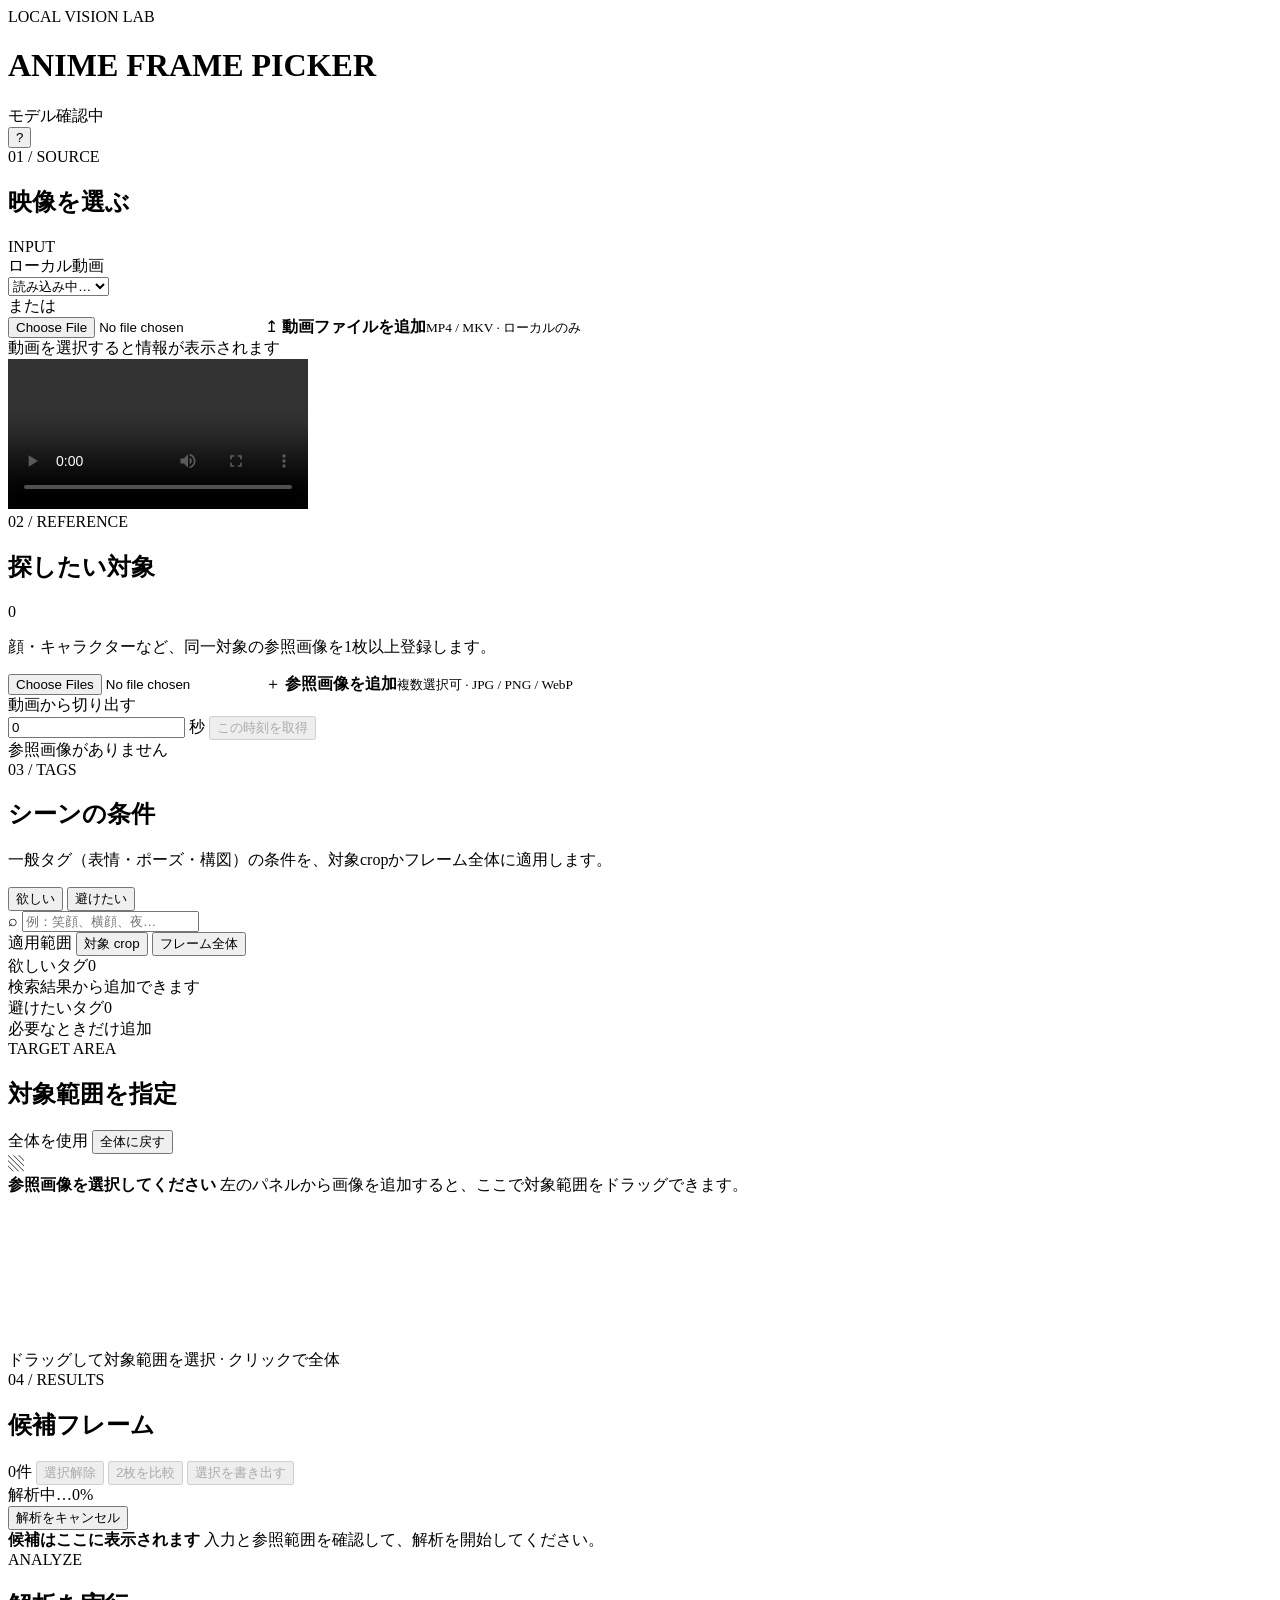
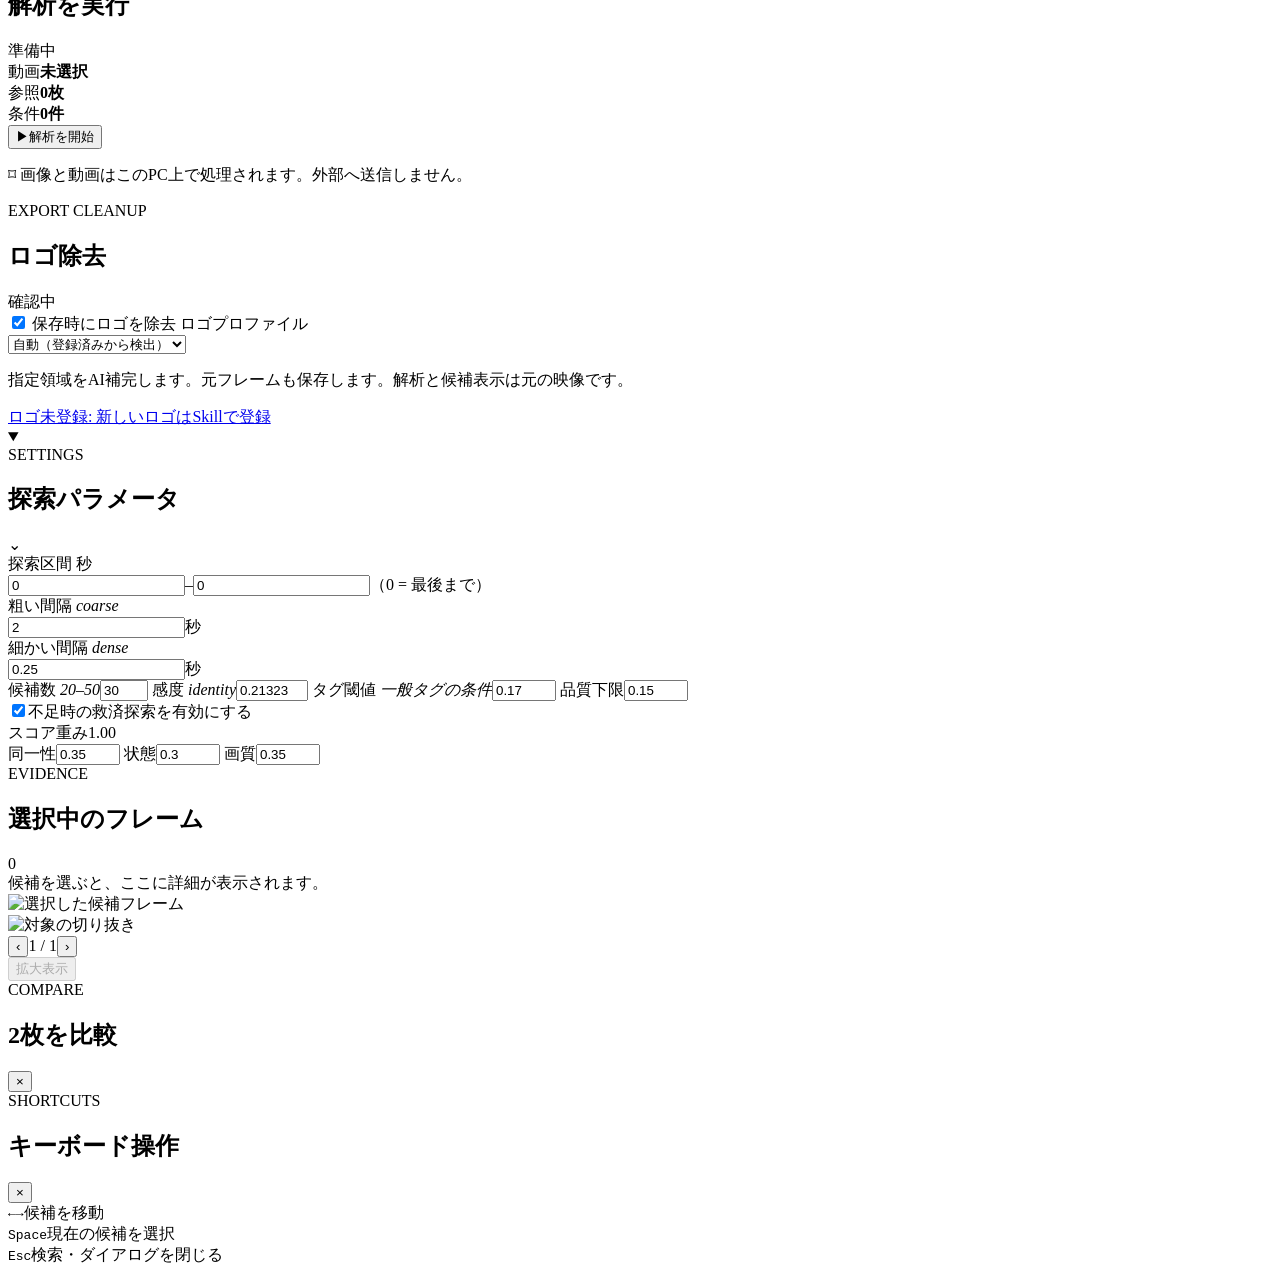
==== anime_picker/static/index.html @ 6649b1df "Initial public release" ====
<!doctype html>
<html lang="ja">
<head>
  <meta charset="utf-8">
  <meta name="viewport" content="width=device-width, initial-scale=1">
  <meta name="theme-color" content="#0d0d13">
  <title>ANIME FRAME PICKER</title>
  <link rel="stylesheet" href="/static/style.css">
</head>
<body>
  <div class="app-shell">
    <header class="topbar">
      <div class="brand-lockup">
        <div class="brand-mark" aria-hidden="true"><span></span><span></span><span></span></div>
        <div>
          <div class="eyebrow">LOCAL VISION LAB</div>
          <h1>ANIME FRAME PICKER</h1>
        </div>
      </div>
      <div class="topbar-actions">
        <div id="modelStatus" class="status-pill status-loading"><span class="status-dot"></span><span>モデル確認中</span></div>
        <button id="shortcutButton" class="icon-button" type="button" title="キーボードショートカット" aria-label="キーボードショートカット">?</button>
      </div>
    </header>

    <div id="globalNotice" class="global-notice hidden" role="status"></div>

    <main class="workspace">
      <aside class="left-rail panel-stack" aria-label="入力設定">
        <section class="panel source-panel">
          <div class="panel-heading">
            <div>
              <div class="section-kicker">01 / SOURCE</div>
              <h2>映像を選ぶ</h2>
            </div>
            <span class="step-badge">INPUT</span>
          </div>
          <label class="field-label" for="videoSelect">ローカル動画</label>
          <div class="select-wrap">
            <select id="videoSelect" aria-label="動画を選択">
              <option value="">読み込み中…</option>
            </select>
          </div>
          <div class="or-divider"><span>または</span></div>
          <label class="file-drop compact" for="videoFile">
            <input id="videoFile" type="file" accept="video/mp4,video/x-matroska,.mp4,.mkv">
            <span class="file-icon" aria-hidden="true">↥</span>
            <span><strong>動画ファイルを追加</strong><small>MP4 / MKV · ローカルのみ</small></span>
          </label>
          <div id="videoMeta" class="meta-card muted">動画を選択すると情報が表示されます</div>
          <video id="videoPreview" class="video-preview hidden" controls preload="metadata"></video>
        </section>

        <section class="panel reference-panel">
          <div class="panel-heading">
            <div>
              <div class="section-kicker">02 / REFERENCE</div>
              <h2>探したい対象</h2>
            </div>
            <span id="referenceCount" class="count-badge">0</span>
          </div>
          <p class="panel-help">顔・キャラクターなど、同一対象の参照画像を1枚以上登録します。</p>
          <label class="file-drop" for="referenceFiles">
            <input id="referenceFiles" type="file" accept="image/*" multiple>
            <span class="file-icon" aria-hidden="true">＋</span>
            <span><strong>参照画像を追加</strong><small>複数選択可 · JPG / PNG / WebP</small></span>
          </label>
          <div class="timestamp-row">
            <label class="field-label" for="referenceTime">動画から切り出す</label>
            <div class="inline-controls">
              <input id="referenceTime" class="number-input" type="number" min="0" step="0.1" value="0" aria-label="参照画像の時刻（秒）">
              <span class="unit">秒</span>
              <button id="captureReference" class="ghost-button" type="button" disabled>この時刻を取得</button>
            </div>
          </div>
          <div id="referenceList" class="reference-list empty-state">参照画像がありません</div>
        </section>

        <section class="panel tag-panel">
          <div class="panel-heading">
            <div>
              <div class="section-kicker">03 / TAGS</div>
              <h2>シーンの条件</h2>
            </div>
          </div>
          <p class="panel-help tag-help">一般タグ（表情・ポーズ・構図）の条件を、対象cropかフレーム全体に適用します。</p>
          <div class="tag-intent-tabs" role="tablist" aria-label="タグ条件">
            <button id="wantedTab" class="tag-tab active" type="button" role="tab" aria-selected="true">欲しい</button>
            <button id="avoidedTab" class="tag-tab" type="button" role="tab" aria-selected="false">避けたい</button>
          </div>
          <div class="tag-search-wrap">
            <span class="search-glyph" aria-hidden="true">⌕</span>
            <input id="tagSearch" type="search" autocomplete="off" placeholder="例：笑顔、横顔、夜…" aria-label="タグを検索">
            <span id="tagSearchSpinner" class="mini-spinner hidden" aria-hidden="true"></span>
          </div>
          <div class="scope-row" role="group" aria-label="タグの適用範囲">
            <span class="scope-label">適用範囲</span>
            <button class="scope-button active" data-scope="subject" type="button" title="参照画像から指定した対象cropに適用">対象 crop</button>
            <button class="scope-button" data-scope="frame" type="button" title="映像のフレーム全体に適用">フレーム全体</button>
          </div>
          <div id="tagSuggestions" class="tag-suggestions hidden" role="listbox"></div>
          <div id="tagWarning" class="inline-warning hidden" role="alert"></div>
          <div class="tag-bucket">
            <div class="bucket-title"><span id="bucketTitle">欲しいタグ</span><span id="wantedCount" class="subtle-count">0</span></div>
            <div id="wantedTags" class="chips"><span class="chips-empty">検索結果から追加できます</span></div>
          </div>
          <div class="tag-bucket avoided-bucket">
            <div class="bucket-title"><span>避けたいタグ</span><span id="avoidedCount" class="subtle-count">0</span></div>
            <div id="avoidedTags" class="chips"><span class="chips-empty">必要なときだけ追加</span></div>
          </div>
        </section>
      </aside>

      <section class="center-stage" aria-label="参照範囲と解析結果">
        <section class="panel crop-panel">
          <div class="panel-heading crop-heading">
            <div>
              <div class="section-kicker">TARGET AREA</div>
              <h2>対象範囲を指定</h2>
            </div>
            <div class="crop-actions">
              <span id="cropReadout" class="readout">全体を使用</span>
              <button id="resetCrop" class="text-button" type="button">全体に戻す</button>
            </div>
          </div>
          <div id="cropEmpty" class="canvas-empty">
            <div class="empty-icon" aria-hidden="true">▧</div>
            <strong>参照画像を選択してください</strong>
            <span>左のパネルから画像を追加すると、ここで対象範囲をドラッグできます。</span>
          </div>
          <div id="cropStage" class="crop-stage hidden">
            <canvas id="referenceCanvas" aria-label="参照画像の対象範囲選択"></canvas>
            <div class="crop-hint">ドラッグして対象範囲を選択 · クリックで全体</div>
          </div>
          <div id="selectedReferenceName" class="selected-reference hidden"></div>
        </section>

        <section id="resultsPanel" class="panel results-panel">
          <div class="panel-heading results-heading">
            <div>
              <div class="section-kicker">04 / RESULTS</div>
              <h2>候補フレーム</h2>
            </div>
            <div class="results-actions">
              <span id="resultCount" class="result-count">0件</span>
              <button id="clearSelection" class="text-button" type="button" disabled>選択解除</button>
              <button id="compareButton" class="ghost-button" type="button" disabled>2枚を比較</button>
              <button id="exportButton" class="primary-button small" type="button" disabled>選択を書き出す</button>
            </div>
          </div>
          <div id="progressArea" class="progress-area hidden" aria-live="polite">
            <div class="progress-topline"><span id="progressMessage">解析中…</span><span id="progressPercent">0%</span></div>
            <div class="progress-track"><div id="progressBar" class="progress-bar"></div></div>
            <button id="cancelJob" class="text-button danger" type="button">解析をキャンセル</button>
          </div>
          <div id="shortageNotice" class="shortage-notice hidden" role="status"></div>
          <div id="resultsEmpty" class="results-empty">
            <div class="results-empty-orb" aria-hidden="true"><span></span><span></span><span></span></div>
            <strong>候補はここに表示されます</strong>
            <span>入力と参照範囲を確認して、解析を開始してください。</span>
          </div>
          <div id="resultsGrid" class="results-grid hidden" aria-live="polite"></div>
        </section>
      </section>

      <aside class="right-rail panel-stack" aria-label="解析設定">
        <section class="panel analyze-panel">
          <div class="panel-heading">
            <div>
              <div class="section-kicker">ANALYZE</div>
              <h2>解析を実行</h2>
            </div>
            <span id="readyBadge" class="ready-badge">準備中</span>
          </div>
          <div class="analyze-summary">
            <div><span>動画</span><strong id="summaryVideo">未選択</strong></div>
            <div><span>参照</span><strong id="summaryReference">0枚</strong></div>
            <div><span>条件</span><strong id="summaryTags">0件</strong></div>
          </div>
          <button id="analyzeButton" class="primary-button analyze-button" type="button"><span class="play-icon">▶</span>解析を開始</button>
          <p class="privacy-note"><span class="lock-icon" aria-hidden="true">⌑</span> 画像と動画はこのPC上で処理されます。外部へ送信しません。</p>
        </section>

        <section class="panel logo-panel" aria-labelledby="logoRemovalTitle">
          <div class="panel-heading">
            <div>
              <div class="section-kicker">EXPORT CLEANUP</div>
              <h2 id="logoRemovalTitle">ロゴ除去</h2>
            </div>
            <span id="logoModelBadge" class="ready-badge">確認中</span>
          </div>
          <div class="logo-controls">
            <label class="check-row logo-check-row" for="logoRemovalToggle">
              <input id="logoRemovalToggle" type="checkbox" checked>
              <span class="checkmark"></span>
              <span>保存時にロゴを除去</span>
            </label>
            <label class="field-label logo-profile-label" for="logoProfileSelect">ロゴプロファイル</label>
            <div class="select-wrap logo-profile-wrap">
              <select id="logoProfileSelect" aria-describedby="logoProfileHint">
                <option value="">自動（登録済みから検出）</option>
              </select>
            </div>
            <p id="logoProfileHint" class="logo-hint">指定領域をAI補完します。元フレームも保存します。解析と候補表示は元の映像です。</p>
            <p id="logoProfileStatus" class="logo-profile-status" role="status"></p>
            <a id="logoProfileEmpty" class="logo-profile-empty hidden" href="/static/logo-help.html" target="_blank" rel="noopener">ロゴ未登録: 新しいロゴはSkillで登録</a>
          </div>
        </section>

        <details class="panel settings-panel" open>
          <summary class="panel-heading settings-summary">
            <div>
              <div class="section-kicker">SETTINGS</div>
              <h2>探索パラメータ</h2>
            </div>
            <span class="chevron" aria-hidden="true">⌄</span>
          </summary>
          <div class="settings-body">
            <div class="range-row">
              <label class="field-label" for="startTime">探索区間 <span class="label-hint">秒</span></label>
              <div class="two-inputs"><input id="startTime" type="number" min="0" step="0.1" value="0"><span>–</span><input id="endTime" type="number" min="0" step="0.1" value="0"><span class="unit">（0 = 最後まで）</span></div>
            </div>
            <div class="field-grid">
              <label><span>粗い間隔 <em>coarse</em></span><div class="input-with-unit"><input id="coarseStep" type="number" min="0.1" step="0.1" value="2"><span>秒</span></div></label>
              <label><span>細かい間隔 <em>dense</em></span><div class="input-with-unit"><input id="denseStep" type="number" min="0.01" step="0.01" value="0.25"><span>秒</span></div></label>
              <label><span>候補数 <em>20–50</em></span><input id="candidateCount" type="number" min="20" max="50" step="1" value="30"></label>
              <label><span>感度 <em>identity</em></span><input id="identityThreshold" type="number" min="0" max="1" step="0.001" value="0.213231"></label>
              <label><span>タグ閾値 <em>一般タグの条件</em></span><input id="tagThreshold" type="number" min="0" max="1" step="0.01" value="0.17" title="一般タグの条件に使う信頼度の下限"></label>
              <label><span>品質下限</span><input id="qualityMin" type="number" min="0" max="1" step="0.01" value="0.15"></label>
            </div>
            <label class="check-row"><input id="rescue" type="checkbox" checked><span class="checkmark"></span><span>不足時の救済探索を有効にする</span></label>
            <div class="weight-heading"><span>スコア重み</span><span class="weight-total" id="weightTotal">1.00</span></div>
            <div class="weight-grid">
              <label><span>同一性</span><input id="identityWeight" type="number" min="0" max="1" step="0.05" value="0.35"></label>
              <label><span>状態</span><input id="conditionWeight" type="number" min="0" max="1" step="0.05" value="0.3"></label>
              <label><span>画質</span><input id="qualityWeight" type="number" min="0" max="1" step="0.05" value="0.35"></label>
            </div>
          </div>
        </details>

        <section class="panel evidence-panel">
          <div class="panel-heading compact-heading">
            <div>
              <div class="section-kicker">EVIDENCE</div>
              <h2>選択中のフレーム</h2>
            </div>
            <span id="selectedCount" class="count-badge">0</span>
          </div>
          <div id="evidenceEmpty" class="evidence-empty">候補を選ぶと、ここに詳細が表示されます。</div>
          <div id="evidenceDetail" class="evidence-detail hidden">
            <div class="evidence-viewer">
              <div class="evidence-image-wrap"><img id="evidenceImage" alt="選択した候補フレーム"><div id="evidenceBox" class="bbox-overlay"></div></div>
              <img id="evidenceCrop" class="evidence-crop" alt="対象の切り抜き">
              <div class="evidence-nav"><button id="prevCandidate" type="button" aria-label="前の候補">‹</button><span id="evidencePosition">1 / 1</span><button id="nextCandidate" type="button" aria-label="次の候補">›</button></div>
              <button id="evidenceEnlarge" class="evidence-enlarge-button" type="button" disabled>拡大表示</button>
            </div>
            <div id="evidenceMeta" class="evidence-meta"></div>
          </div>
        </section>
      </aside>
    </main>
  </div>

  <div id="compareModal" class="modal hidden" role="dialog" aria-modal="true" aria-labelledby="compareTitle">
    <div class="modal-backdrop" data-close-modal="true"></div>
    <div class="modal-card compare-card">
      <div class="modal-header"><div><div id="compareKicker" class="section-kicker">COMPARE</div><h2 id="compareTitle">2枚を比較</h2></div><button class="close-button" type="button" data-close-modal="true" aria-label="閉じる">×</button></div>
      <div id="compareContent" class="compare-content"></div>
    </div>
  </div>

  <div id="shortcutModal" class="modal hidden" role="dialog" aria-modal="true" aria-labelledby="shortcutTitle">
    <div class="modal-backdrop" data-close-modal="true"></div>
    <div class="modal-card shortcut-card">
      <div class="modal-header"><div><div class="section-kicker">SHORTCUTS</div><h2 id="shortcutTitle">キーボード操作</h2></div><button class="close-button" type="button" data-close-modal="true" aria-label="閉じる">×</button></div>
      <div class="shortcut-list"><div><kbd>←</kbd><kbd>→</kbd><span>候補を移動</span></div><div><kbd>Space</kbd><span>現在の候補を選択</span></div><div><kbd>Esc</kbd><span>検索・ダイアログを閉じる</span></div></div>
    </div>
  </div>

  <div id="toast" class="toast" role="status" aria-live="polite"></div>
  <script src="/static/app.js"></script>
</body>
</html>
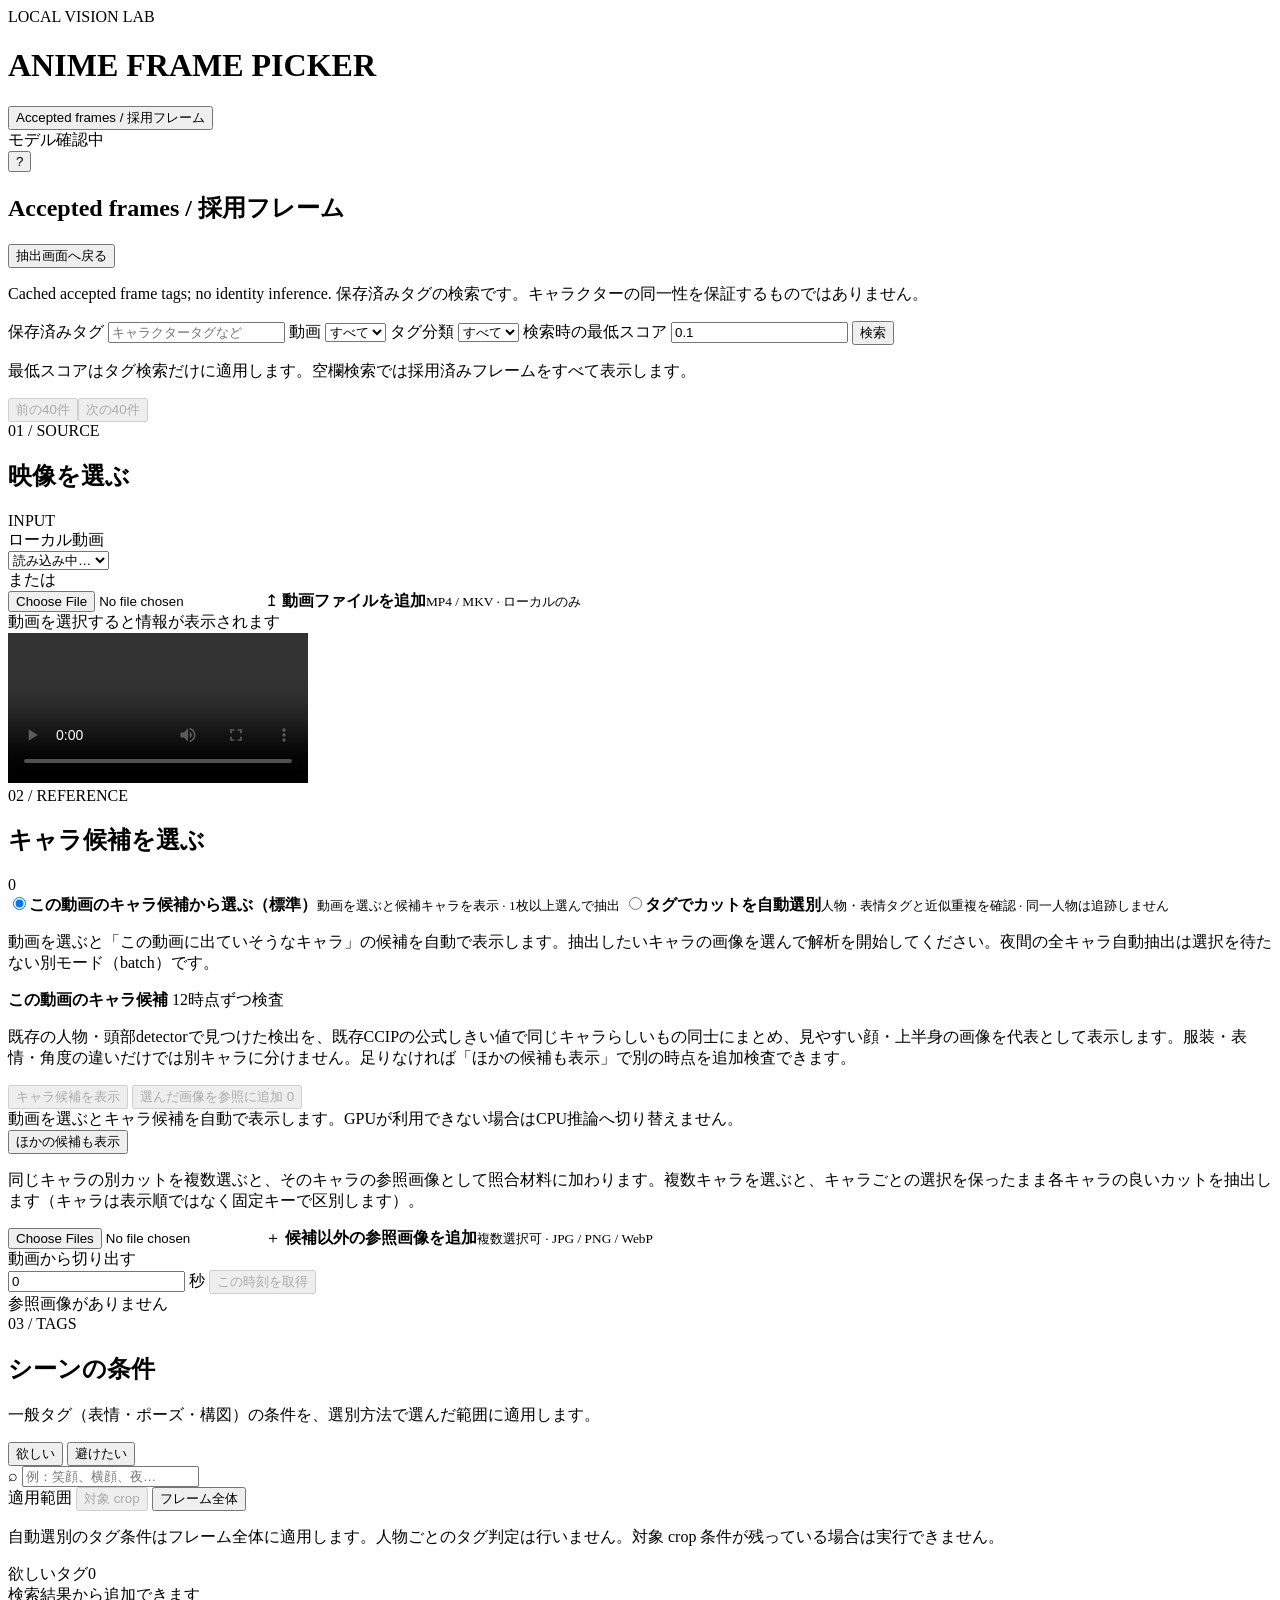
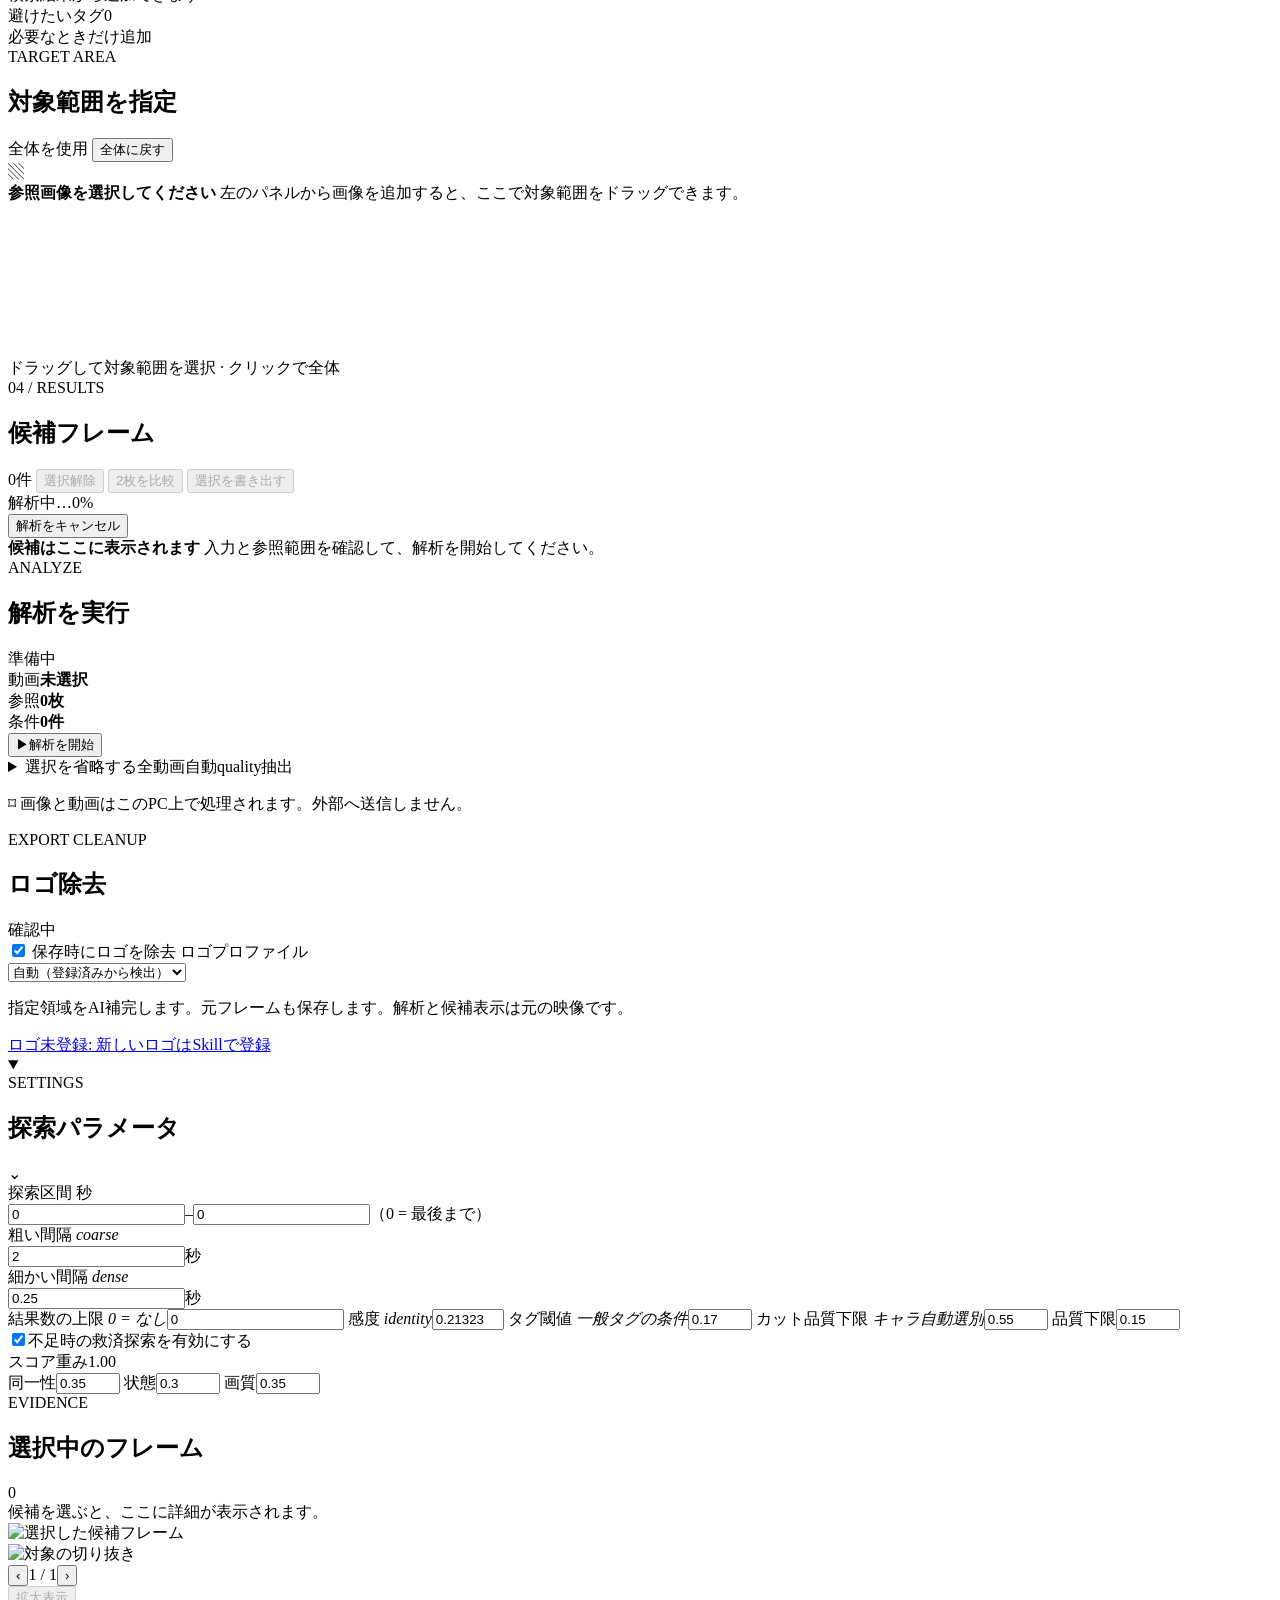
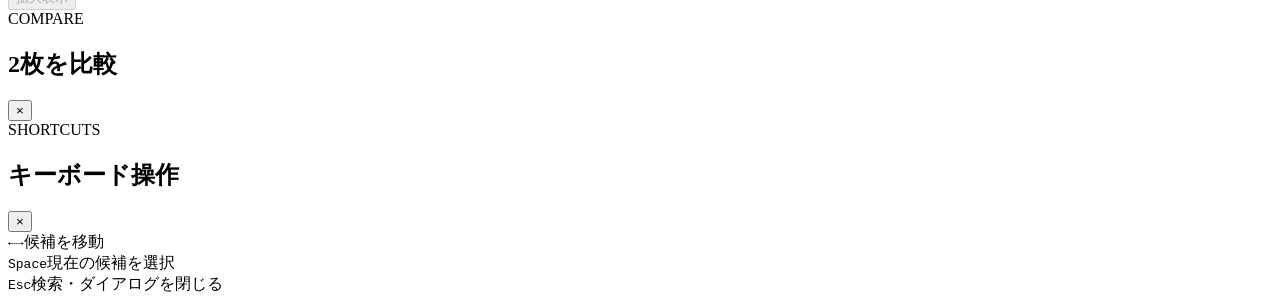
==== commit 5ae3e8e1: "Sync code with development: accepted-frame catalogue and its dependencies Brings the public source u" ====
--- a/anime_picker/static/index.html
+++ b/anime_picker/static/index.html
@@ -18,12 +18,30 @@
         </div>
       </div>
       <div class="topbar-actions">
+        <button id="acceptedEntry" class="ghost-button" type="button" aria-expanded="false" aria-controls="acceptedPanel">Accepted frames / 採用フレーム</button>
         <div id="modelStatus" class="status-pill status-loading"><span class="status-dot"></span><span>モデル確認中</span></div>
         <button id="shortcutButton" class="icon-button" type="button" title="キーボードショートカット" aria-label="キーボードショートカット">?</button>
       </div>
     </header>
 
     <div id="globalNotice" class="global-notice hidden" role="status"></div>
+
+    <section id="acceptedPanel" class="panel accepted-panel hidden" aria-label="採用フレーム検索">
+      <div class="panel-heading"><h2>Accepted frames / 採用フレーム</h2><button id="acceptedClose" class="ghost-button" type="button">抽出画面へ戻る</button></div>
+      <p>Cached accepted frame tags; no identity inference. 保存済みタグの検索です。キャラクターの同一性を保証するものではありません。</p>
+      <form id="acceptedSearchForm" class="accepted-controls">
+        <label>保存済みタグ <input id="acceptedQuery" type="search" maxlength="256" placeholder="キャラクタータグなど" autocomplete="off"></label>
+        <label>動画 <select id="acceptedRow"><option value="">すべて</option></select></label>
+        <label>タグ分類 <select id="acceptedCategory"><option value="">すべて</option></select></label>
+        <label>検索時の最低スコア <input id="acceptedMinScore" type="number" min="0" max="1" step="any" value="0.1" required></label>
+        <button id="acceptedSearchButton" class="primary-button small" type="submit">検索</button>
+      </form>
+      <p class="panel-help">最低スコアはタグ検索だけに適用します。空欄検索では採用済みフレームをすべて表示します。</p>
+      <div id="acceptedSuggestions" class="accepted-suggestions" aria-label="キャッシュ内のキャラクタータグ例"></div>
+      <p id="acceptedStatus" role="status" aria-live="polite"></p>
+      <div class="accepted-pagination"><button id="acceptedPrevious" class="ghost-button" type="button" disabled>前の40件</button><span id="acceptedCount"></span><button id="acceptedNext" class="ghost-button" type="button" disabled>次の40件</button></div>
+      <div id="acceptedResults" class="accepted-results"></div>
+    </section>
 
     <main class="workspace">
       <aside class="left-rail panel-stack" aria-label="入力設定">
@@ -55,25 +73,46 @@
           <div class="panel-heading">
             <div>
               <div class="section-kicker">02 / REFERENCE</div>
-              <h2>探したい対象</h2>
+              <h2>キャラ候補を選ぶ</h2>
             </div>
             <span id="referenceCount" class="count-badge">0</span>
           </div>
-          <p class="panel-help">顔・キャラクターなど、同一対象の参照画像を1枚以上登録します。</p>
-          <label class="file-drop" for="referenceFiles">
-            <input id="referenceFiles" type="file" accept="image/*" multiple>
-            <span class="file-icon" aria-hidden="true">＋</span>
-            <span><strong>参照画像を追加</strong><small>複数選択可 · JPG / PNG / WebP</small></span>
-          </label>
-          <div class="timestamp-row">
-            <label class="field-label" for="referenceTime">動画から切り出す</label>
-            <div class="inline-controls">
-              <input id="referenceTime" class="number-input" type="number" min="0" step="0.1" value="0" aria-label="参照画像の時刻（秒）">
-              <span class="unit">秒</span>
-              <button id="captureReference" class="ghost-button" type="button" disabled>この時刻を取得</button>
-            </div>
-          </div>
-          <div id="referenceList" class="reference-list empty-state">参照画像がありません</div>
+          <div class="selection-mode-list" role="radiogroup" aria-label="選別方法">
+            <label><input type="radio" name="selectionMode" id="selectionModeReference" value="reference" checked><span><strong>この動画のキャラ候補から選ぶ（標準）</strong><small>動画を選ぶと候補キャラを表示 · 1枚以上選んで抽出</small></span></label>
+            <label><input type="radio" name="selectionMode" id="selectionModeAutomatic" value="automatic"><span><strong>タグでカットを自動選別</strong><small>人物・表情タグと近似重複を確認 · 同一人物は追跡しません</small></span></label>
+          </div>
+          <div id="referenceControls" class="reference-controls">
+            <p class="panel-help">動画を選ぶと「この動画に出ていそうなキャラ」の候補を自動で表示します。抽出したいキャラの画像を選んで解析を開始してください。夜間の全キャラ自動抽出は選択を待たない別モード（batch）です。</p>
+            <div class="suggestion-panel">
+              <div class="suggestion-heading">
+                <strong>この動画のキャラ候補</strong>
+                <span>12時点ずつ検査</span>
+              </div>
+              <p class="suggestion-help">既存の人物・頭部detectorで見つけた検出を、既存CCIPの公式しきい値で同じキャラらしいもの同士にまとめ、見やすい顔・上半身の画像を代表として表示します。服装・表情・角度の違いだけでは別キャラに分けません。足りなければ「ほかの候補も表示」で別の時点を追加検査できます。</p>
+              <div class="suggestion-actions">
+                <button id="suggestFrames" class="ghost-button" type="button" disabled>キャラ候補を表示</button>
+                <button id="addSuggestedFrames" class="primary-button small" type="button" disabled>選んだ画像を参照に追加 <span id="suggestedSelectionCount">0</span></button>
+              </div>
+              <div id="suggestionStatus" class="suggestion-status" role="status">動画を選ぶとキャラ候補を自動で表示します。GPUが利用できない場合はCPU推論へ切り替えません。</div>
+              <div id="suggestionGrid" class="suggestion-grid hidden"></div>
+              <button id="moreSuggestedFrames" class="text-button hidden" type="button">ほかの候補も表示</button>
+            </div>
+            <p class="panel-help">同じキャラの別カットを複数選ぶと、そのキャラの参照画像として照合材料に加わります。複数キャラを選ぶと、キャラごとの選択を保ったまま各キャラの良いカットを抽出します（キャラは表示順ではなく固定キーで区別します）。</p>
+            <label class="file-drop" for="referenceFiles">
+              <input id="referenceFiles" type="file" accept="image/*" multiple>
+              <span class="file-icon" aria-hidden="true">＋</span>
+              <span><strong>候補以外の参照画像を追加</strong><small>複数選択可 · JPG / PNG / WebP</small></span>
+            </label>
+            <div class="timestamp-row">
+              <label class="field-label" for="referenceTime">動画から切り出す</label>
+              <div class="inline-controls">
+                <input id="referenceTime" class="number-input" type="number" min="0" step="0.1" value="0" aria-label="参照画像の時刻（秒）">
+                <span class="unit">秒</span>
+                <button id="captureReference" class="ghost-button" type="button" disabled>この時刻を取得</button>
+              </div>
+            </div>
+            <div id="referenceList" class="reference-list empty-state">参照画像がありません</div>
+          </div>
         </section>
 
         <section class="panel tag-panel">
@@ -83,7 +122,7 @@
               <h2>シーンの条件</h2>
             </div>
           </div>
-          <p class="panel-help tag-help">一般タグ（表情・ポーズ・構図）の条件を、対象cropかフレーム全体に適用します。</p>
+          <p class="panel-help tag-help">一般タグ（表情・ポーズ・構図）の条件を、選別方法で選んだ範囲に適用します。</p>
           <div class="tag-intent-tabs" role="tablist" aria-label="タグ条件">
             <button id="wantedTab" class="tag-tab active" type="button" role="tab" aria-selected="true">欲しい</button>
             <button id="avoidedTab" class="tag-tab" type="button" role="tab" aria-selected="false">避けたい</button>
@@ -95,9 +134,10 @@
           </div>
           <div class="scope-row" role="group" aria-label="タグの適用範囲">
             <span class="scope-label">適用範囲</span>
-            <button class="scope-button active" data-scope="subject" type="button" title="参照画像から指定した対象cropに適用">対象 crop</button>
-            <button class="scope-button" data-scope="frame" type="button" title="映像のフレーム全体に適用">フレーム全体</button>
-          </div>
+            <button class="scope-button" data-scope="subject" type="button" disabled title="参照検索でのみ選択できます">対象 crop</button>
+            <button class="scope-button active" data-scope="frame" type="button" title="映像のフレーム全体に適用">フレーム全体</button>
+          </div>
+          <p id="tagScopeHelp" class="panel-help scope-help">自動選別のタグ条件はフレーム全体に適用します。人物ごとのタグ判定は行いません。対象 crop 条件が残っている場合は実行できません。</p>
           <div id="tagSuggestions" class="tag-suggestions hidden" role="listbox"></div>
           <div id="tagWarning" class="inline-warning hidden" role="alert"></div>
           <div class="tag-bucket">
@@ -112,7 +152,7 @@
       </aside>
 
       <section class="center-stage" aria-label="参照範囲と解析結果">
-        <section class="panel crop-panel">
+        <section id="referenceCropPanel" class="panel crop-panel hidden">
           <div class="panel-heading crop-heading">
             <div>
               <div class="section-kicker">TARGET AREA</div>
@@ -143,6 +183,7 @@
             </div>
             <div class="results-actions">
               <span id="resultCount" class="result-count">0件</span>
+              <span id="runInfo" class="run-info" role="status"></span>
               <button id="clearSelection" class="text-button" type="button" disabled>選択解除</button>
               <button id="compareButton" class="ghost-button" type="button" disabled>2枚を比較</button>
               <button id="exportButton" class="primary-button small" type="button" disabled>選択を書き出す</button>
@@ -178,6 +219,11 @@
             <div><span>条件</span><strong id="summaryTags">0件</strong></div>
           </div>
           <button id="analyzeButton" class="primary-button analyze-button" type="button"><span class="play-icon">▶</span>解析を開始</button>
+          <details class="automatic-extraction-option">
+            <summary>選択を省略する全動画自動quality抽出</summary>
+            <p>22本の全character-presence quality抽出は、別のquality-owner batch工程でユーザー選択を待たずに実行します。最新root側の専用modeを使い、scene-onlyやbounded top-Nを全キャラ抽出として扱いません。成功した動画と同名字幕はbatch規則に従ってcompleted/へ移動します。</p>
+            <small>この通常UIはキャラ候補を選び、既存reference/CCIP検索で選んだキャラの良いカットを抽出するworkflowです。</small>
+          </details>
           <p class="privacy-note"><span class="lock-icon" aria-hidden="true">⌑</span> 画像と動画はこのPC上で処理されます。外部へ送信しません。</p>
         </section>
 
@@ -221,19 +267,22 @@
               <div class="two-inputs"><input id="startTime" type="number" min="0" step="0.1" value="0"><span>–</span><input id="endTime" type="number" min="0" step="0.1" value="0"><span class="unit">（0 = 最後まで）</span></div>
             </div>
             <div class="field-grid">
-              <label><span>粗い間隔 <em>coarse</em></span><div class="input-with-unit"><input id="coarseStep" type="number" min="0.1" step="0.1" value="2"><span>秒</span></div></label>
-              <label><span>細かい間隔 <em>dense</em></span><div class="input-with-unit"><input id="denseStep" type="number" min="0.01" step="0.01" value="0.25"><span>秒</span></div></label>
-              <label><span>候補数 <em>20–50</em></span><input id="candidateCount" type="number" min="20" max="50" step="1" value="30"></label>
-              <label><span>感度 <em>identity</em></span><input id="identityThreshold" type="number" min="0" max="1" step="0.001" value="0.213231"></label>
+              <label><span id="sampleStepLabel">粗い間隔 <em>coarse</em></span><div class="input-with-unit"><input id="coarseStep" type="number" min="0.1" step="0.1" value="2"><span>秒</span></div></label>
+              <label id="denseStepControl"><span>細かい間隔 <em>dense</em></span><div class="input-with-unit"><input id="denseStep" type="number" min="0.01" step="0.01" value="0.25"><span>秒</span></div></label>
+              <label id="candidateCountControl"><span>結果数の上限 <em>0 = なし</em></span><input id="candidateCount" type="number" min="0" step="1" value="0"></label>
+              <label id="identityThresholdControl"><span>感度 <em>identity</em></span><input id="identityThreshold" type="number" min="0" max="1" step="0.001" value="0.213231"></label>
               <label><span>タグ閾値 <em>一般タグの条件</em></span><input id="tagThreshold" type="number" min="0" max="1" step="0.01" value="0.17" title="一般タグの条件に使う信頼度の下限"></label>
-              <label><span>品質下限</span><input id="qualityMin" type="number" min="0" max="1" step="0.01" value="0.15"></label>
-            </div>
-            <label class="check-row"><input id="rescue" type="checkbox" checked><span class="checkmark"></span><span>不足時の救済探索を有効にする</span></label>
-            <div class="weight-heading"><span>スコア重み</span><span class="weight-total" id="weightTotal">1.00</span></div>
-            <div class="weight-grid">
-              <label><span>同一性</span><input id="identityWeight" type="number" min="0" max="1" step="0.05" value="0.35"></label>
-              <label><span>状態</span><input id="conditionWeight" type="number" min="0" max="1" step="0.05" value="0.3"></label>
-              <label><span>画質</span><input id="qualityWeight" type="number" min="0" max="1" step="0.05" value="0.35"></label>
+              <label id="cutQualityMinControl"><span>カット品質下限 <em>キャラ自動選別</em></span><input id="cutQualityMin" type="number" min="0" max="1" step="0.01" value="0.55" title="表情・顔の見え方・構図・画質の合成スコア。件数上限はありません"></label>
+              <label id="qualityMinControl"><span>品質下限</span><input id="qualityMin" type="number" min="0" max="1" step="0.01" value="0.15"></label>
+            </div>
+            <label id="referenceRescueControl" class="check-row"><input id="rescue" type="checkbox" checked><span class="checkmark"></span><span>不足時の救済探索を有効にする</span></label>
+            <div id="referenceWeightControls">
+              <div class="weight-heading"><span>スコア重み</span><span class="weight-total" id="weightTotal">1.00</span></div>
+              <div class="weight-grid">
+                <label><span>同一性</span><input id="identityWeight" type="number" min="0" max="1" step="0.05" value="0.35"></label>
+                <label><span>状態</span><input id="conditionWeight" type="number" min="0" max="1" step="0.05" value="0.3"></label>
+                <label><span>画質</span><input id="qualityWeight" type="number" min="0" max="1" step="0.05" value="0.35"></label>
+              </div>
             </div>
           </div>
         </details>
